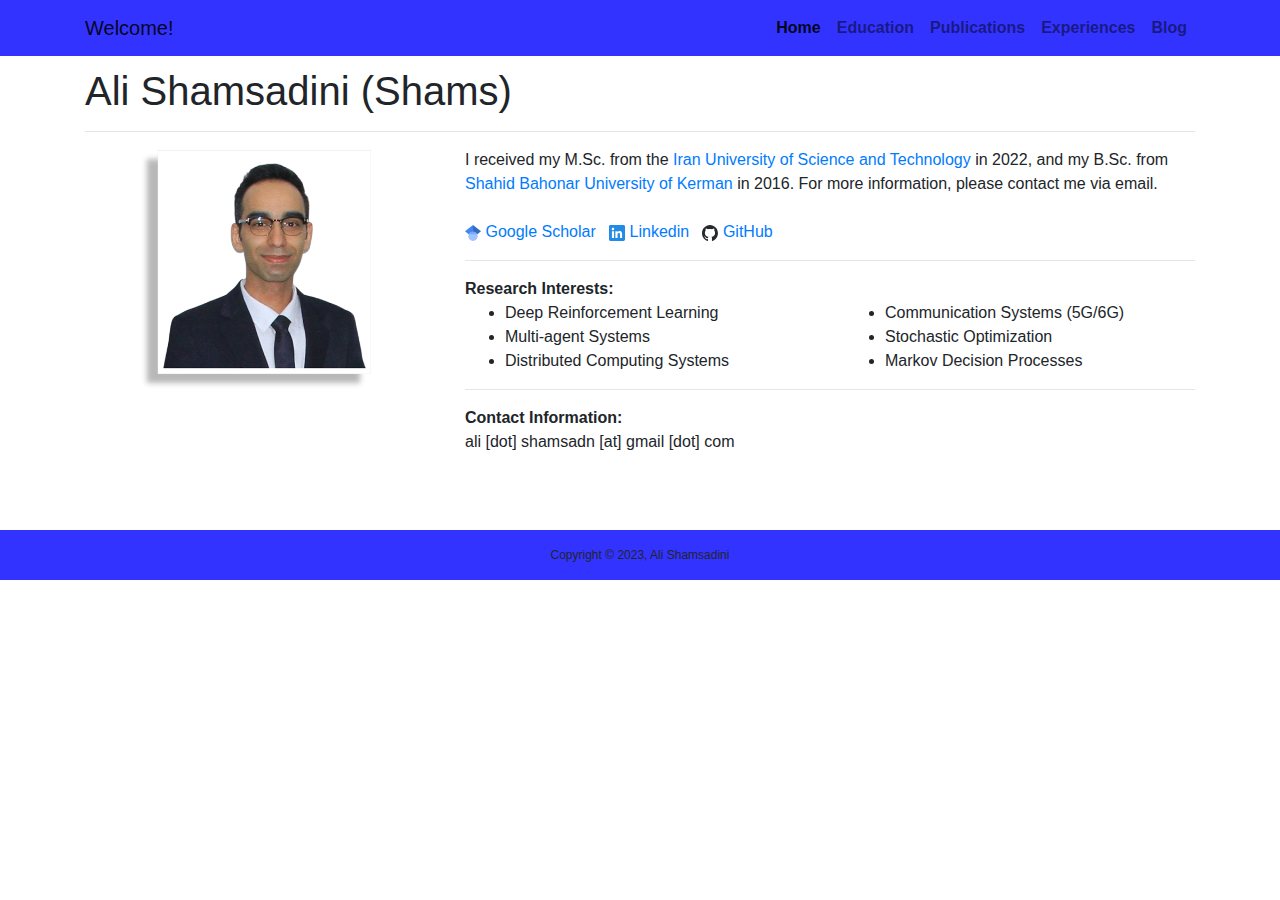
==== index.html @ 0e527d90 "[init] Hi al-shams.github.io!" ====
<!DOCTYPE html>
<html lang="en">
<head>
    <meta charset="utf-8">
    <meta name="viewport" content="width=device-width, initial-scale=1, shrink-to-fit=no">
    <title>Ali Shamsadini | Home</title>
    <!-- Bootstrap core CSS -->
    <link href="/vendor/bootstrap/css/bootstrap.min.css" rel="stylesheet">
    <!-- Custom styles for this template -->
    <link rel="stylesheet" href="/assets/css/styles.css">
    <link rel="stylesheet" href="/assets/css/syntax.css">
    <link rel="shortcut icon" type="image/x-icon" href="/assets/images/favicon.svg?">
    <!-- Begin Jekyll SEO tag v2.6.1 -->
    <title>Home | Ali Shamsadini</title>
    <meta name="generator" content="Jekyll v4.0.0"/>
    <meta property="og:title" content="Home"/>
    <meta property="og:locale" content="en_US"/>
    <meta name="description"
          content="I received my Master's degree from the School of Computer Engineering at Iran University of Science and Technology in 2022."/>
    <meta property="og:description"
          content="I received my Master's degree from the School of Computer Engineering at Iran University of Science and Technology in 2022."/>
    <link rel="canonical" href="https://al-shams.github.io"/>
    <meta property="og:url" content="https://al-shams.github.io"/>
    <meta property="og:site_name" content="Ali Shamsadini"/>
    <script type="application/ld+json">
        {
            "headline": "Home",
            "url": "https://al-shams.github.io",
            "name": "Ali Shamsadini",
            "description": "I received my Master's degree from the School of Computer Engineering at Iran University of Science and Technology in 2022.",
            "@type": "WebSite",
            "@context": "https://schema.org"
        }</script>
    <!-- End Jekyll SEO tag -->
</head>
<body>
<!-- Navigation -->
<nav class="navbar fixed-top navbar-expand-lg navbar-light fixed-top bg-bluelight">
    <div class="container">
        <a class="navbar-brand" href="/index.html">
            Welcome!
        </a>
        <button class="navbar-toggler navbar-toggler-right" type="button" data-toggle="collapse"
                data-target="#navbarResponsive" aria-controls="navbarResponsive" aria-expanded="false"
                aria-label="Toggle navigation">
            <span class="navbar-toggler-icon"></span>
        </button>
        <div class="collapse navbar-collapse" id="navbarResponsive">
            <ul class="navbar-nav ml-auto">
                <li class="nav-item">
                    <a class="nav-link active  " href="/"> <strong>Home</strong></a>
                </li>
                <li class="nav-item">
                    <a class="nav-link  " href="/education.html"> <strong>Education</strong></a>
                </li>
                <li class="nav-item">
                    <a class="nav-link  " href="/publications.html"> <strong>Publications</strong></a>
                </li>
                <li class="nav-item">
                    <a class="nav-link  " href="/experiences.html"> <strong>Experiences</strong></a>
                </li>
                <li class="nav-item">
                    <a class="nav-link  " href="/blog.html"> <strong>Blog</strong></a>
                </li>
            </ul>
        </div>
    </div>
</nav>
<!-- Header Slide -->
<!-- Page Content -->
<div class="container">
    <h1 class="my-4">
        Ali Shamsadini (Shams)
    </h1>
    <hr>
    <div class="row pb-2 index">
        <div class="col col-sm-4 col-12 text-center img">
            <img src="/assets/images/Ali_Shamsadini_image.png"
                 alt="Ali Shamsadini"/>
        </div>
        <div class="col col-sm-8 col-12 txt">
            I received my M.Sc. from the <a href="https://www.iust.ac.ir/en" target="_blank">Iran University of Science
            and Technology</a> in 2022, and my B.Sc. from <a href="https://uk.ac.ir/en/home" target="_blank">Shahid
            Bahonar University of Kerman</a> in 2016. For more information, please contact me via email.</br></br>
            <a href="https://scholar.google.com/citations?hl=en&user=gwzs-VYAAAAJ" target="_blank">
                <img style="width: 16px;" src="/assets/images/google_scholar_logo.svg" alt="Google Scholar icon"/>
                Google Scholar
            </a>
            &nbsp;
            <a href="https://www.linkedin.com/in/ali-shamsadini" target="_blank">
			<span><img style="width: 16px;" src="/assets/images/linkedin_logo.svg" alt="Linkedin icon"/>
			Linkedin</span>
            </a>
            &nbsp;
            <a href="https://github.com/al-shams" target="_blank">
			<span><img style="width: 16px;" src="/assets/images/github_logo.svg" alt="GitHub icon"/>
			GitHub</span>
            </a>
            <hr>
            <div>
                <b class="pb-1">Research Interests:</b>
                <div class="row">
                    <div class="col-12 col-md-6">
                        <ul class="my-0 py-0">
                            <li>Deep Reinforcement Learning</li>
                            <li>Multi-agent Systems</li>
                            <li class="">Distributed Computing Systems</li>
                        </ul>
                    </div>
                    <div class="col-12 col-md-6">
                        <ul class="my-0 py-0">
                            <li>Communication Systems (5G/6G)</li>
                            <li>Stochastic Optimization</li>
                            <li>Markov Decision Processes</li>
                        </ul>
                    </div>
                </div>
                <hr>
                <b class="pb-1">Contact Information:</b>
                <div class="row">
                    <div class="col-12">
                        ali [dot] shamsadn [at] gmail [dot] com
                    </div>
                </div>
            </div>
        </div>
    </div>
</div>
<!-- /.container -->
<!-- Footer -->
<footer class="py-3 bg-bluelight">
    <div class="container">
        <p class="m-0 text-center text-black txt-small">Copyright &copy; 2023, Ali Shamsadini</p>
    </div>
    <!-- /.container -->
</footer>
<!-- Bootstrap core JavaScript -->
<script src="/vendor/jquery/jquery.min.js"></script>
<script src="/vendor/bootstrap/js/bootstrap.bundle.min.js"></script>
<script src="/assets/js/custom.js"></script>
</body>
</html>
---- assets/css/syntax.css ----
.highlight .hll { background-color: #ffffcc }
.highlight .c { color: #999988; font-style: italic } /* Comment */
.highlight .err { color: #a61717; background-color: #e3d2d2 } /* Error */
.highlight .k { color: #000000; font-weight: bold } /* Keyword */
.highlight .o { color: #000000; font-weight: bold } /* Operator */
.highlight .cm { color: #999988; font-style: italic } /* Comment.Multiline */
.highlight .cp { color: #999999; font-weight: bold; font-style: italic } /* Comment.Preproc */
.highlight .c1 { color: #999988; font-style: italic } /* Comment.Single */
.highlight .cs { color: #999999; font-weight: bold; font-style: italic } /* Comment.Special */
.highlight .gd { color: #000000; background-color: #ffdddd } /* Generic.Deleted */
.highlight .ge { color: #000000; font-style: italic } /* Generic.Emph */
.highlight .gr { color: #aa0000 } /* Generic.Error */
.highlight .gh { color: #999999 } /* Generic.Heading */
.highlight .gi { color: #000000; background-color: #ddffdd } /* Generic.Inserted */
.highlight .go { color: #888888 } /* Generic.Output */
.highlight .gp { color: #555555 } /* Generic.Prompt */
.highlight .gs { font-weight: bold } /* Generic.Strong */
.highlight .gu { color: #aaaaaa } /* Generic.Subheading */
.highlight .gt { color: #aa0000 } /* Generic.Traceback */
.highlight .kc { color: #000000; font-weight: bold } /* Keyword.Constant */
.highlight .kd { color: #000000; font-weight: bold } /* Keyword.Declaration */
.highlight .kn { color: #000000; font-weight: bold } /* Keyword.Namespace */
.highlight .kp { color: #000000; font-weight: bold } /* Keyword.Pseudo */
.highlight .kr { color: #000000; font-weight: bold } /* Keyword.Reserved */
.highlight .kt { color: #445588; font-weight: bold } /* Keyword.Type */
.highlight .m { color: #009999 } /* Literal.Number */
.highlight .s { color: #d01040 } /* Literal.String */
.highlight .na { color: #008080 } /* Name.Attribute */
.highlight .nb { color: #0086B3 } /* Name.Builtin */
.highlight .nc { color: #445588; font-weight: bold } /* Name.Class */
.highlight .no { color: #008080 } /* Name.Constant */
.highlight .nd { color: #3c5d5d; font-weight: bold } /* Name.Decorator */
.highlight .ni { color: #800080 } /* Name.Entity */
.highlight .ne { color: #990000; font-weight: bold } /* Name.Exception */
.highlight .nf { color: #990000; font-weight: bold } /* Name.Function */
.highlight .nl { color: #990000; font-weight: bold } /* Name.Label */
.highlight .nn { color: #555555 } /* Name.Namespace */
.highlight .nt { color: #000080 } /* Name.Tag */
.highlight .nv { color: #008080 } /* Name.Variable */
.highlight .ow { color: #000000; font-weight: bold } /* Operator.Word */
.highlight .w { color: #bbbbbb } /* Text.Whitespace */
.highlight .mf { color: #009999 } /* Literal.Number.Float */
.highlight .mh { color: #009999 } /* Literal.Number.Hex */
.highlight .mi { color: #009999 } /* Literal.Number.Integer */
.highlight .mo { color: #009999 } /* Literal.Number.Oct */
.highlight .sb { color: #d01040 } /* Literal.String.Backtick */
.highlight .sc { color: #d01040 } /* Literal.String.Char */
.highlight .sd { color: #d01040 } /* Literal.String.Doc */
.highlight .s2 { color: #d01040 } /* Literal.String.Double */
.highlight .se { color: #d01040 } /* Literal.String.Escape */
.highlight .sh { color: #d01040 } /* Literal.String.Heredoc */
.highlight .si { color: #d01040 } /* Literal.String.Interpol */
.highlight .sx { color: #d01040 } /* Literal.String.Other */
.highlight .sr { color: #009926 } /* Literal.String.Regex */
.highlight .s1 { color: #d01040 } /* Literal.String.Single */
.highlight .ss { color: #990073 } /* Literal.String.Symbol */
.highlight .bp { color: #999999 } /* Name.Builtin.Pseudo */
.highlight .vc { color: #008080 } /* Name.Variable.Class */
.highlight .vg { color: #008080 } /* Name.Variable.Global */
.highlight .vi { color: #008080 } /* Name.Variable.Instance */
.highlight .il { color: #009999 } /* Literal.Number.Integer.Long */
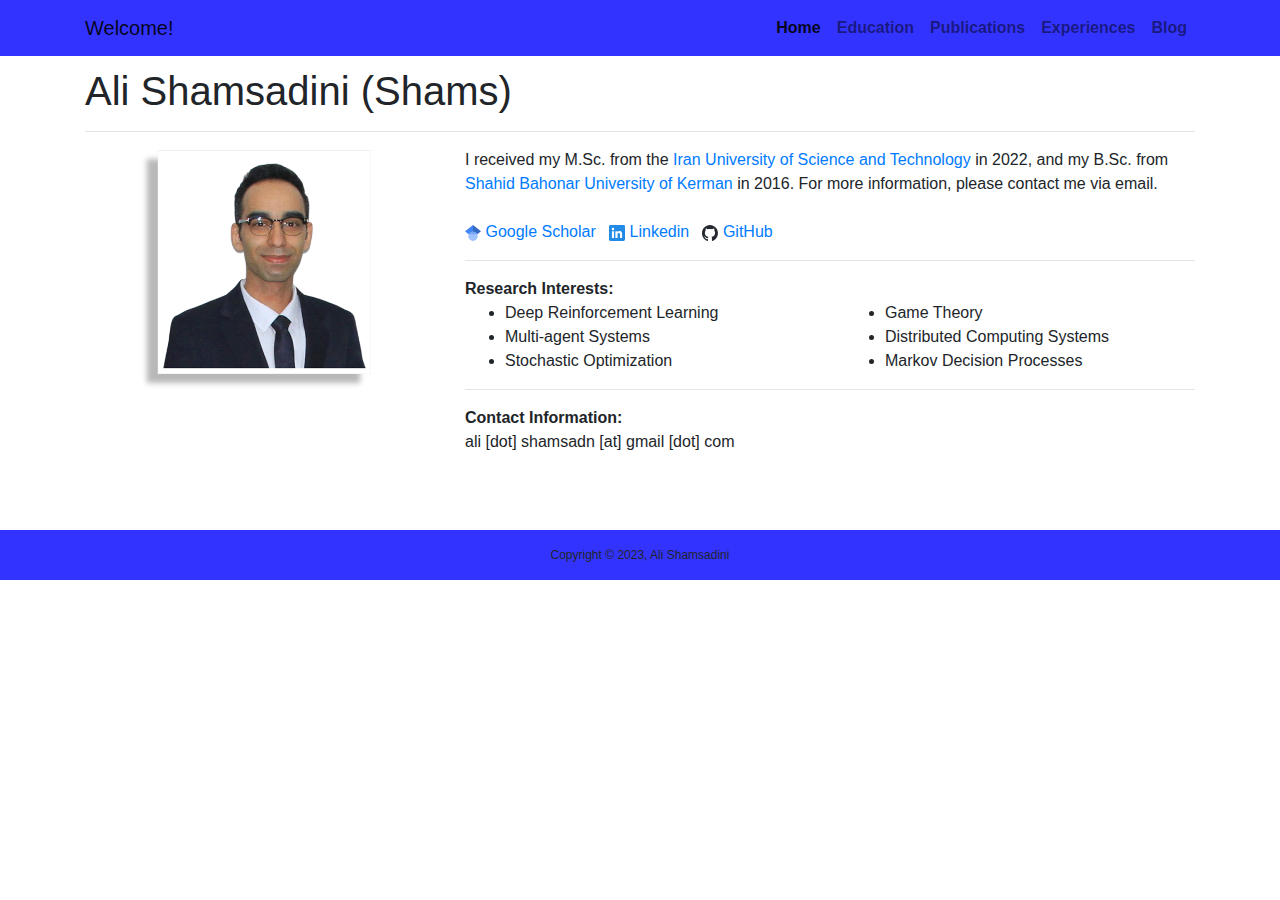
==== commit 42cc008b: "[ref] fix typo" ====
--- a/index.html
+++ b/index.html
@@ -104,13 +104,13 @@
                         <ul class="my-0 py-0">
                             <li>Deep Reinforcement Learning</li>
                             <li>Multi-agent Systems</li>
-                            <li class="">Distributed Computing Systems</li>
+                            <li class="">Stochastic Optimization</li>
                         </ul>
                     </div>
                     <div class="col-12 col-md-6">
                         <ul class="my-0 py-0">
-                            <li>Communication Systems (5G/6G)</li>
-                            <li>Stochastic Optimization</li>
+                            <li>Game Theory</li>
+                            <li>Distributed Computing Systems</li>
                             <li>Markov Decision Processes</li>
                         </ul>
                     </div>
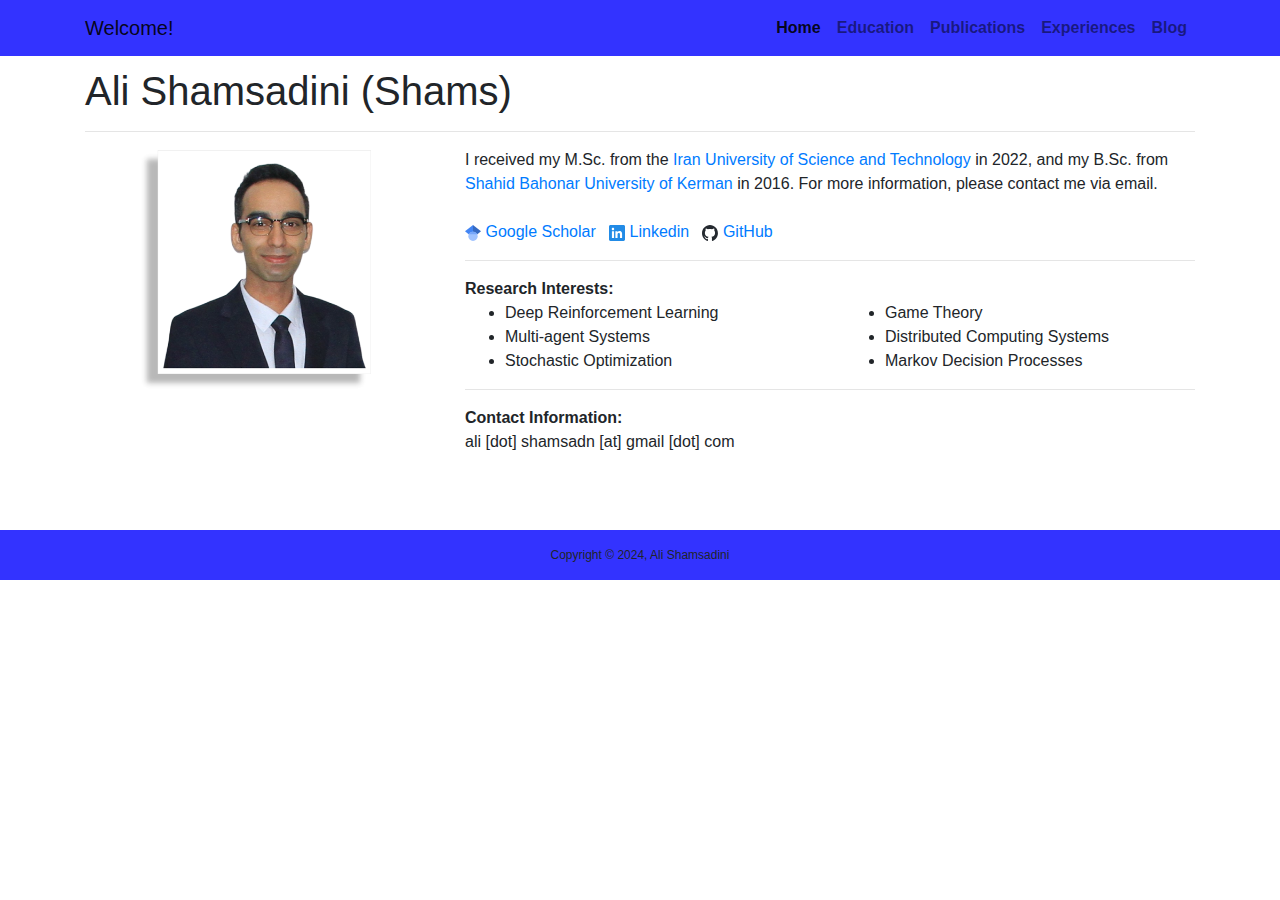
==== commit dd688a2f: "[ref] fix typo" ====
--- a/index.html
+++ b/index.html
@@ -130,7 +130,7 @@
 <!-- Footer -->
 <footer class="py-3 bg-bluelight">
     <div class="container">
-        <p class="m-0 text-center text-black txt-small">Copyright &copy; 2023, Ali Shamsadini</p>
+        <p class="m-0 text-center text-black txt-small">Copyright &copy; 2024, Ali Shamsadini</p>
     </div>
     <!-- /.container -->
 </footer>
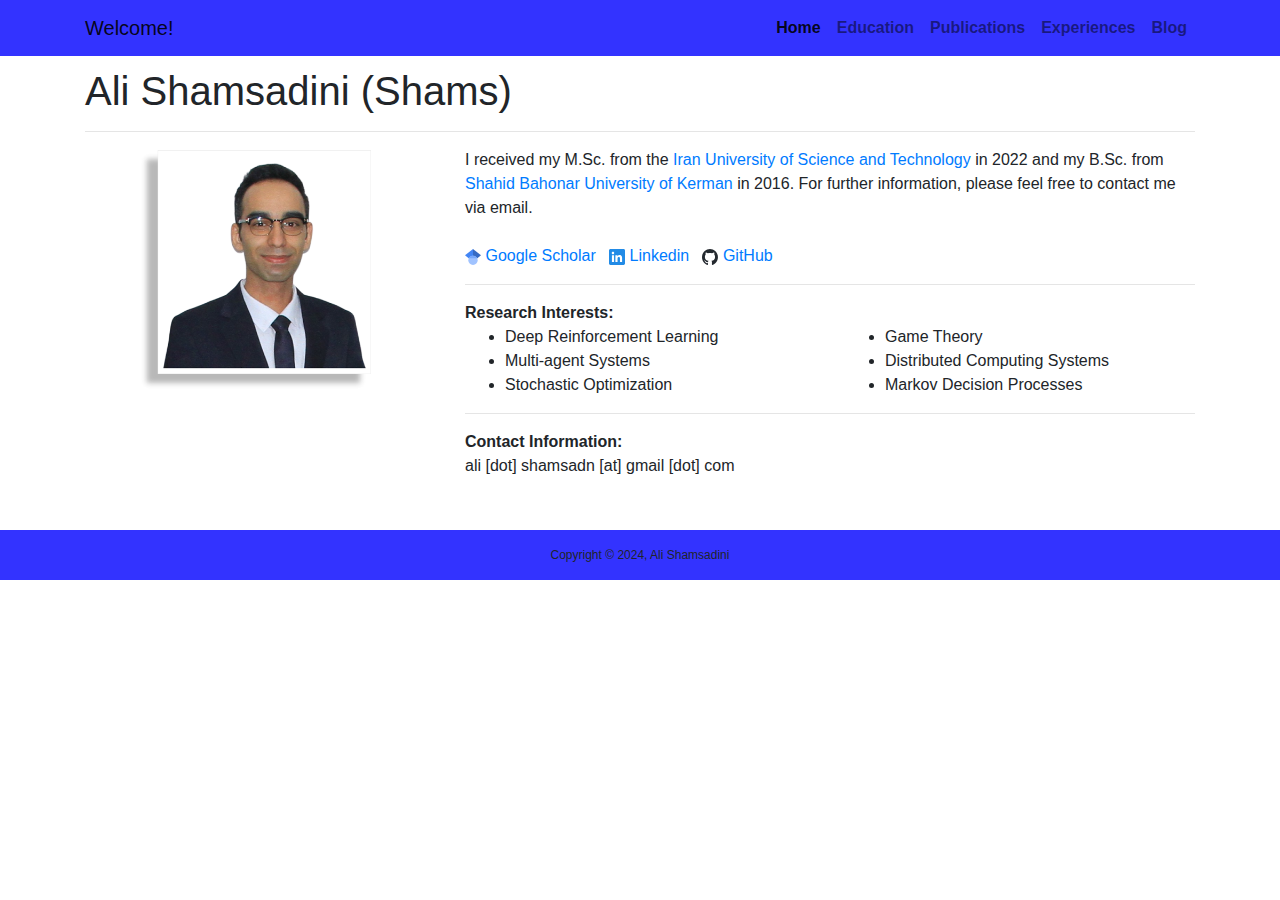
==== commit dcd6f1b7: "[ref] fix typo" ====
--- a/index.html
+++ b/index.html
@@ -80,8 +80,9 @@
         </div>
         <div class="col col-sm-8 col-12 txt">
             I received my M.Sc. from the <a href="https://www.iust.ac.ir/en" target="_blank">Iran University of Science
-            and Technology</a> in 2022, and my B.Sc. from <a href="https://uk.ac.ir/en/home" target="_blank">Shahid
-            Bahonar University of Kerman</a> in 2016. For more information, please contact me via email.</br></br>
+            and Technology</a> in 2022 and my B.Sc. from <a href="https://uk.ac.ir/en/home" target="_blank">Shahid
+            Bahonar University of Kerman</a> in 2016. For further information, please feel free to contact me via
+            email.</br></br>
             <a href="https://scholar.google.com/citations?hl=en&user=gwzs-VYAAAAJ" target="_blank">
                 <img style="width: 16px;" src="/assets/images/google_scholar_logo.svg" alt="Google Scholar icon"/>
                 Google Scholar
